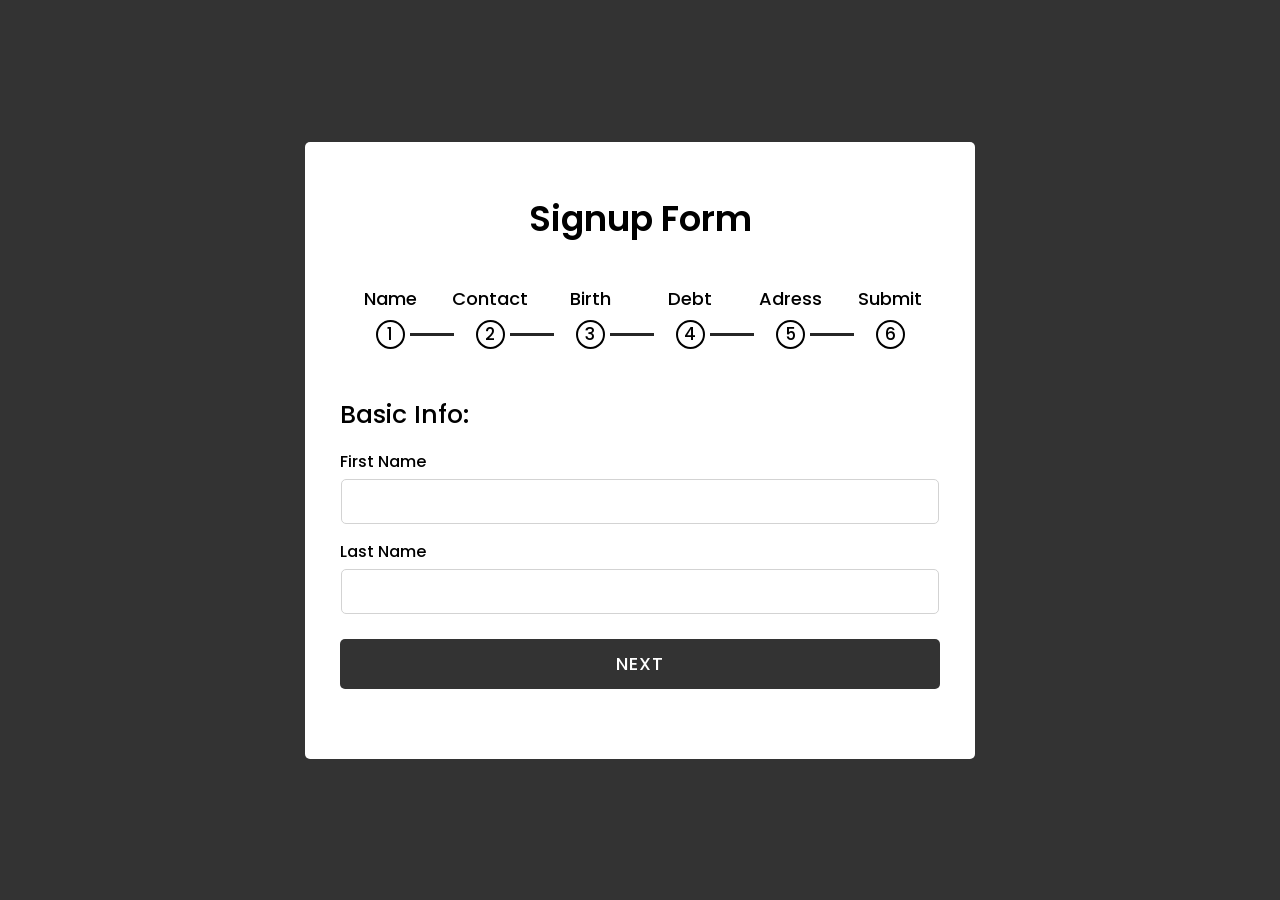
==== index.html @ fdc45391 "inital commit" ====
<!DOCTYPE html>
<html lang="en">
<head>
  <meta charset="UTF-8">
  <meta http-equiv="X-UA-Compatible" content="IE=edge">
  <meta name="viewport" content="width=device-width, initial-scale=1.0">
  <title>Multistep form</title>
  <link rel="stylesheet" href="style.css">
  <link rel="stylesheet" href="https://cdnjs.cloudflare.com/ajax/libs/font-awesome/5.15.3/css/all.min.css" integrity="sha512-iBBXm8fW90+nuLcSKlbmrPcLa0OT92xO1BIsZ+ywDWZCvqsWgccV3gFoRBv0z+8dLJgyAHIhR35VZc2oM/gI1w==" crossorigin="anonymous" referrerpolicy="no-referrer" />
    <body>
        <div class="container">
            <header>Signup Form</header>
            <div class="progress-bar">
                <div class="step">
                    <p>Name</p>
                    <div class="bullet">
                        <span>1</span>
                    </div>
                    <div class="check fas fa-check"></div>
                </div>
                <div class="step">
                    <p>Contact</p>
                    <div class="bullet">
                        <span>2</span>
                    </div>
                    <div class="check fas fa-check"></div>
                </div>
                <div class="step">
                    <p>Birth</p>
                    <div class="bullet">
                        <span>3</span>
                    </div>
                    <div class="check fas fa-check"></div>
                </div>
                <div class="step">
                    <p>Debt</p>
                    <div class="bullet">
                        <span>4</span>
                    </div>
                    <div class="check fas fa-check"></div>
                </div>
                <div class="step">
                    <p>Adress</p>
                    <div class="bullet">
                        <span>5</span>
                    </div>
                    <div class="check fas fa-check"></div>
                </div>
                <div class="step">
                    <p>Submit</p>
                    <div class="bullet">
                        <span>6</span>
                    </div>
                    <div class="check fas fa-check"></div>
                </div>
            </div>
            <div class="form-outer">
                <form action="#">
                    <div class="page slide-page">
                        <div class="title">Basic Info:</div>
                        <div class="field">
                            <div class="label">First Name</div>
                            <input type="text" required />
                        </div>
                        <div class="field">
                            <div class="label">Last Name</div>
                            <input type="text" required />
                        </div>
                        <div class="field">
                            <button class="firstNext next">Next</button>
                        </div>
                    </div>

                    <div class="page">
                        <div class="title">Contact Info:</div>
                        <div class="field">
                            <div class="label">Email Address</div>
                            <input type="text" required />
                        </div>
                        <div class="field">
                            <div class="label">Phone Number</div>
                            <input type="Number" required />
                        </div>
                        <div class="field btns">
                            <button class="prev-1 prev">Previous</button>
                            <button class="next-1 next">Next</button>
                        </div>
                    </div>
                    <div class="page">
                        <div class="title">Contact Info 2:</div>
                        <div class="field">
                            <div class="label">Email Address</div>
                            <input type="text" required />
                        </div>
                        <div class="field">
                            <div class="label">Phone Number</div>
                            <input type="Number" required />
                        </div>
                        <div class="field btns">
                            <button class="prev-2 prev">Previous</button>
                            <button class="next-2 next">Next</button>
                        </div>
                    </div>
                    <div class="page">
                        <div class="title">Contact Info 3:</div>
                        <div class="field">
                            <div class="label">Email Address</div>
                            <input type="text" required />
                        </div>
                        <div class="field">
                            <div class="label">Phone Number</div>
                            <input type="Number" required />
                        </div>
                        <div class="field btns">
                            <button class="prev-3 prev">Previous</button>
                            <button class="next-3 next">Next</button>
                        </div>
                    </div>

                    <div class="page">
                        <div class="title">Date of Birth:</div>
                        <div class="field">
                            <div class="label">Date</div>
                            <input type="text" required />
                        </div>
                        <div class="field">
                            <div class="label">Gender</div>
                            <select required>
                                <option>Male</option>
                                <option>Female</option>
                                <option>Other</option>
                            </select>
                        </div>
                        <div class="field btns">
                            <button class="prev-4 prev">Previous</button>
                            <button class="next-4 next">Next</button>
                        </div>
                    </div>

                    <div class="page">
                        <div class="title">Login Details:</div>
                        <div class="field">
                            <div class="label">Username</div>
                            <input type="text" required />
                        </div>
                        <div class="field">
                            <div class="label">Password</div>
                            <input type="password" required />
                        </div>
                        <div class="field btns">
                            <button class="prev-5 prev">Previous</button>
                            <button class="submit">Submit</button>
                        </div>
                    </div>
                </form>
            </div>
        </div>
        <script src="script.js"></script>
    </body>
</html>
---- style.css ----
@import url("https://fonts.googleapis.com/css?family=Poppins:400,500,600,700&display=swap");
* {
    margin: 0;
    padding: 0;
    outline: none;
    font-family: "Poppins", sans-serif;
}
:root {
    --primary: #333;
    --secondary: #333;
    --errorColor: red;
    --stepNumber: 6;
    --containerWidth: 600px;
    --bgColor: #333;
    --inputBorderColor: lightgray;
}

body {
    display: flex;
    align-items: center;
    justify-content: center;
    min-height: 100vh;
    overflow-x: hidden;
    background: var(--bgColor);
}
::selection {
    color: #fff;
    background: var(--primary);
}
.container {
    width: var(--containerWidth);
    background: #fff;
    text-align: center;
    border-radius: 5px;
    padding: 50px 35px 10px 35px;
}
.container header {
    font-size: 35px;
    font-weight: 600;
    margin: 0 0 30px 0;
}
.container .form-outer {
    width: 100%;
    overflow: hidden;
}
.container .form-outer form {
    display: flex;
    width: calc(100% * var(--stepNumber));
}
.form-outer form .page {
    width: calc(100% / var(--stepNumber));
    transition: margin-left 0.3s ease-in-out;
}
.form-outer form .page .title {
    text-align: left;
    font-size: 25px;
    font-weight: 500;
}
.form-outer form .page .field {
    width: var(--containerWidth);
    height: 45px;
    margin: 45px 0;
    display: flex;
    position: relative;
}
form .page .field .label {
    position: absolute;
    top: -30px;
    font-weight: 500;
}
form .page .field input {
    box-sizing: border-box;
    height: 100%;
    width: 100%;
    border: 1px solid var(--inputBorderColor);
    border-radius: 5px;
    padding-left: 15px;
    margin: 0 1px;
    font-size: 18px;
    transition: border-color 150ms ease;
}
form .page .field input.invalid-input {
    border-color: var(--errorColor);
}
form .page .field select {
    width: 100%;
    padding-left: 10px;
    font-size: 17px;
    font-weight: 500;
}
form .page .field button {
    width: 100%;
    height: calc(100% + 5px);
    border: none;
    background: var(--secondary);
    margin-top: -20px;
    border-radius: 5px;
    color: #fff;
    cursor: pointer;
    font-size: 18px;
    font-weight: 500;
    letter-spacing: 1px;
    text-transform: uppercase;
    transition: 0.5s ease;
}
form .page .field button:hover {
    background: #000;
}
form .page .btns button {
    margin-top: -20px !important;
}
form .page .btns button.prev {
    margin-right: 3px;
    font-size: 17px;
}
form .page .btns button.next {
    margin-left: 3px;
}
.container .progress-bar {
    display: flex;
    margin: 40px 0;
    user-select: none;
}
.container .progress-bar .step {
    text-align: center;
    width: 100%;
    position: relative;
}
.container .progress-bar .step p {
    font-weight: 500;
    font-size: 18px;
    color: #000;
    margin-bottom: 8px;
}
.progress-bar .step .bullet {
    height: 25px;
    width: 25px;
    border: 2px solid #000;
    display: inline-block;
    border-radius: 50%;
    position: relative;
    transition: 0.2s;
    font-weight: 500;
    font-size: 17px;
    line-height: 25px;
}
.progress-bar .step .bullet.active {
    border-color: var(--primary);
    background: var(--primary);
}
.progress-bar .step .bullet span {
    position: absolute;
    left: 50%;
    transform: translateX(-50%);
}
.progress-bar .step .bullet.active span {
    display: none;
}
.progress-bar .step .bullet:before,
.progress-bar .step .bullet:after {
    position: absolute;
    content: "";
    bottom: 11px;
    right: -51px;
    height: 3px;
    width: 44px;
    background: #262626;
}
.progress-bar .step .bullet.active:after {
    background: var(--primary);
    transform: scaleX(0);
    transform-origin: left;
    animation: animate 0.3s linear forwards;
}
@keyframes animate {
    100% {
        transform: scaleX(1);
    }
}
.progress-bar .step:last-child .bullet:before,
.progress-bar .step:last-child .bullet:after {
    display: none;
}
.progress-bar .step p.active {
    color: var(--primary);
    transition: 0.2s linear;
}
.progress-bar .step .check {
    position: absolute;
    left: 50%;
    top: 70%;
    font-size: 15px;
    transform: translate(-50%, -50%);
    display: none;
}
.progress-bar .step .check.active {
    display: block;
    color: #fff;
}

@media screen and (max-width: 660px) {
    :root {
        --containerWidth: 400px;
    }
    .progress-bar .step p {
        display: none;
    }
    .progress-bar .step .bullet::after,
    .progress-bar .step .bullet::before {
        display: none;
    }
    .progress-bar .step .bullet {
        display: flex;
        align-items: center;
        justify-content: center;
    }
    .progress-bar .step .check {
        position: absolute;
        left: 50%;
        top: 50%;
        font-size: 15px;
        transform: translate(-50%, -50%);
        display: none;
    }
    .step {
        display: flex;
        align-items: center;
        justify-content: center;
    }
}
@media screen and (max-width: 490px) {
    :root {
        --containerWidth: 100%;
    }
    .container {
        box-sizing: border-box;
        border-radius: 0;
    }
}
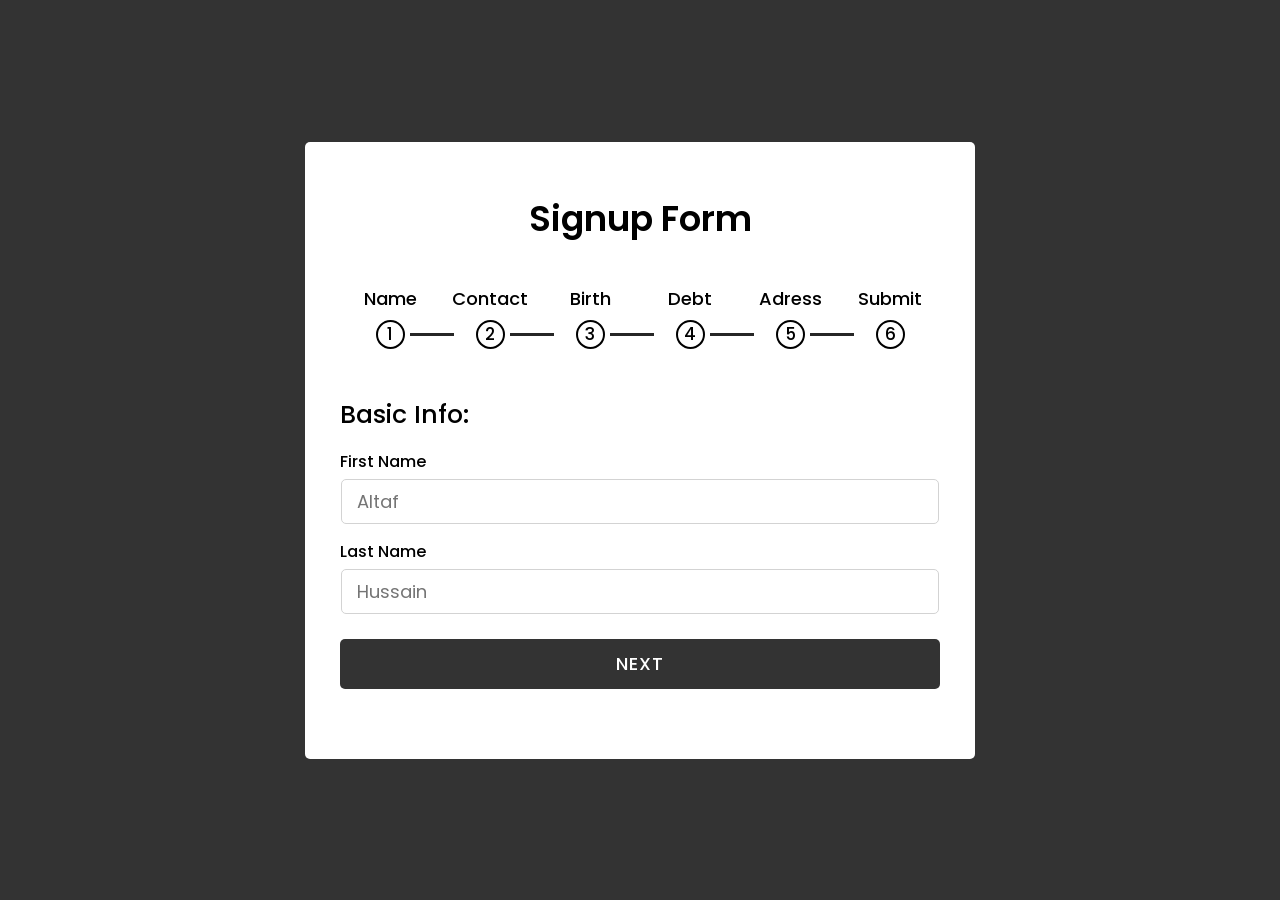
==== commit 87c65915: "Merge pull request #1 from AltafHunzai/develop changes have been made" ====
--- a/index.html
+++ b/index.html
@@ -59,12 +59,12 @@
                     <div class="page slide-page">
                         <div class="title">Basic Info:</div>
                         <div class="field">
-                            <div class="label">First Name</div>
-                            <input type="text" required />
+                            <label for="firstName" class="label">First Name</label>
+                            <input name="firstName" placeholder="Altaf" type="text" maxlength="15" minlength="3" required />
                         </div>
                         <div class="field">
-                            <div class="label">Last Name</div>
-                            <input type="text" required />
+                            <label for="lastName" class="label">Last Name</label>
+                            <input name="lastName" placeholder="Hussain" type="text" maxlength="15" minlength="3" required />
                         </div>
                         <div class="field">
                             <button class="firstNext next">Next</button>
@@ -74,12 +74,12 @@
                     <div class="page">
                         <div class="title">Contact Info:</div>
                         <div class="field">
-                            <div class="label">Email Address</div>
-                            <input type="text" required />
+                            <label for="email" class="label">Email Address</label>
+                            <input name="email" placeholder="example@domain.com" type="email" minlength="5" required />
                         </div>
                         <div class="field">
-                            <div class="label">Phone Number</div>
-                            <input type="Number" required />
+                            <label for="phoneNumber" class="label">Phone Number</label>
+                            <input name="phoneNumber" placeholder="+92376518761" type="number" maxlength="15" minlength="10" required />
                         </div>
                         <div class="field btns">
                             <button class="prev-1 prev">Previous</button>
@@ -87,14 +87,14 @@
                         </div>
                     </div>
                     <div class="page">
-                        <div class="title">Contact Info 2:</div>
+                        <div class="title">Birth details:</div>
                         <div class="field">
-                            <div class="label">Email Address</div>
-                            <input type="text" required />
+                            <label for="birthPlace" class="label">Birth Place</label>
+                            <input name="birthPlace" placeholder="Gilgit" type="text" maxlength="15" minlength="3" required />
                         </div>
                         <div class="field">
-                            <div class="label">Phone Number</div>
-                            <input type="Number" required />
+                            <label for="dateOfBirth" class="label">Date Of Birth</label>
+                            <input name="dateOfBirth" type="date" required />
                         </div>
                         <div class="field btns">
                             <button class="prev-2 prev">Previous</button>
@@ -102,14 +102,14 @@
                         </div>
                     </div>
                     <div class="page">
-                        <div class="title">Contact Info 3:</div>
+                        <div class="title">Job details:</div>
                         <div class="field">
-                            <div class="label">Email Address</div>
-                            <input type="text" required />
+                            <label for="company" class="label">Name of Company</label>
+                            <input name="company" placeholder="Google" type="text" maxlength="15" minlength="5" required />
                         </div>
                         <div class="field">
-                            <div class="label">Phone Number</div>
-                            <input type="Number" required />
+                            <label for="position" class="label">Your Position</label>
+                            <input name="position" placeholder="Director" type="text" minlength="5" maxlength="20" required />
                         </div>
                         <div class="field btns">
                             <button class="prev-3 prev">Previous</button>
@@ -121,14 +121,14 @@
                         <div class="title">Date of Birth:</div>
                         <div class="field">
                             <div class="label">Date</div>
-                            <input type="text" required />
+                            <input type="date" required />
                         </div>
                         <div class="field">
                             <div class="label">Gender</div>
                             <select required>
-                                <option>Male</option>
-                                <option>Female</option>
-                                <option>Other</option>
+                                <option value="Male">Male</option>
+                                <option value="Female">Female</option>
+                                <option value="Other">Other</option>
                             </select>
                         </div>
                         <div class="field btns">
